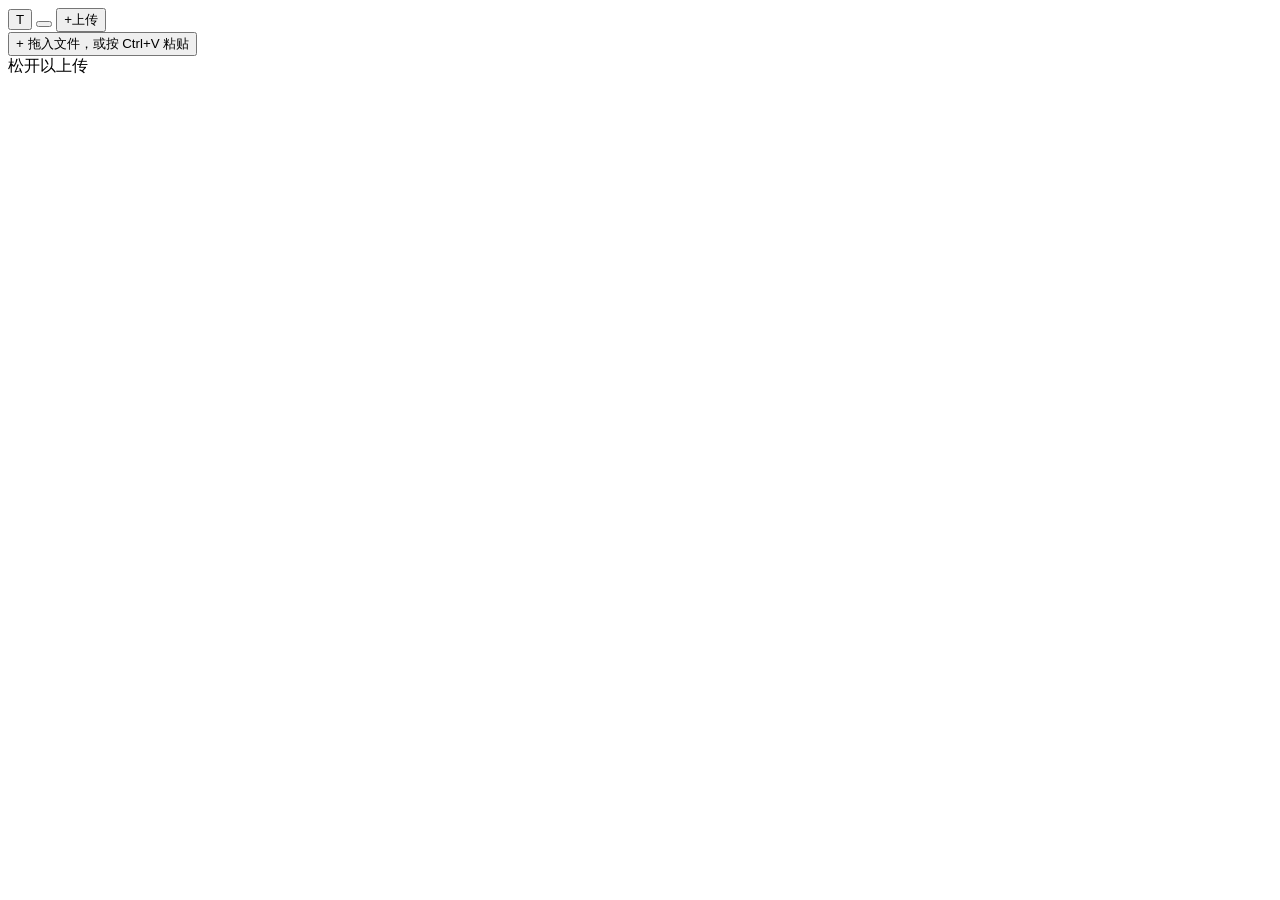
==== static/index.html @ 9e4c7899 "Add cache frontend assets" ====
<!doctype html>
<html lang="zh-CN">
<head>
  <meta charset="utf-8">
  <meta name="viewport" content="width=device-width, initial-scale=1">
  <meta name="color-scheme" content="light">
  <title>cache</title>
  <link rel="stylesheet" href="/app.css">
</head>
<body>
  <main>
    <header>
      <div class="actions">
        <button class="icon-button" id="addText" type="button" title="新建文字" aria-label="新建文字">
          <span class="text-icon" aria-hidden="true">T</span>
        </button>
        <button class="icon-button" id="addFolder" type="button" title="上传文件夹" aria-label="上传文件夹">
          <span class="folder-icon" aria-hidden="true"></span>
        </button>
        <button class="add-button" id="addFiles" type="button">
          <span aria-hidden="true">+</span><span>上传</span>
        </button>
      </div>
    </header>

    <section class="content" aria-live="polite">
      <div class="empty" id="emptyState">
        <button class="empty-drop" id="emptyDrop" type="button">
          <span class="empty-plus" aria-hidden="true">+</span>
          <span>拖入文件，或按 Ctrl+V 粘贴</span>
        </button>
      </div>
      <div class="items" id="items"></div>
    </section>
  </main>

  <div class="drop-overlay" id="dropOverlay"><span>松开以上传</span></div>

  <dialog id="textDialog">
    <form id="textForm">
      <div class="dialog-head">
        <input id="textTitle" maxlength="120" placeholder="标题" autocomplete="off">
        <button class="close-button" type="button" id="closeDialog" aria-label="关闭">×</button>
      </div>
      <textarea id="textContent" placeholder="写点什么…" required></textarea>
      <div class="dialog-actions">
        <span id="textCount">0 字</span>
        <button class="save-button" type="submit">保存</button>
      </div>
    </form>
  </dialog>

  <div class="toast" id="toast" role="status"></div>
  <input id="fileInput" type="file" multiple hidden>
  <input id="folderInput" type="file" webkitdirectory multiple hidden>
  <script src="/app.js"></script>
</body>
</html>
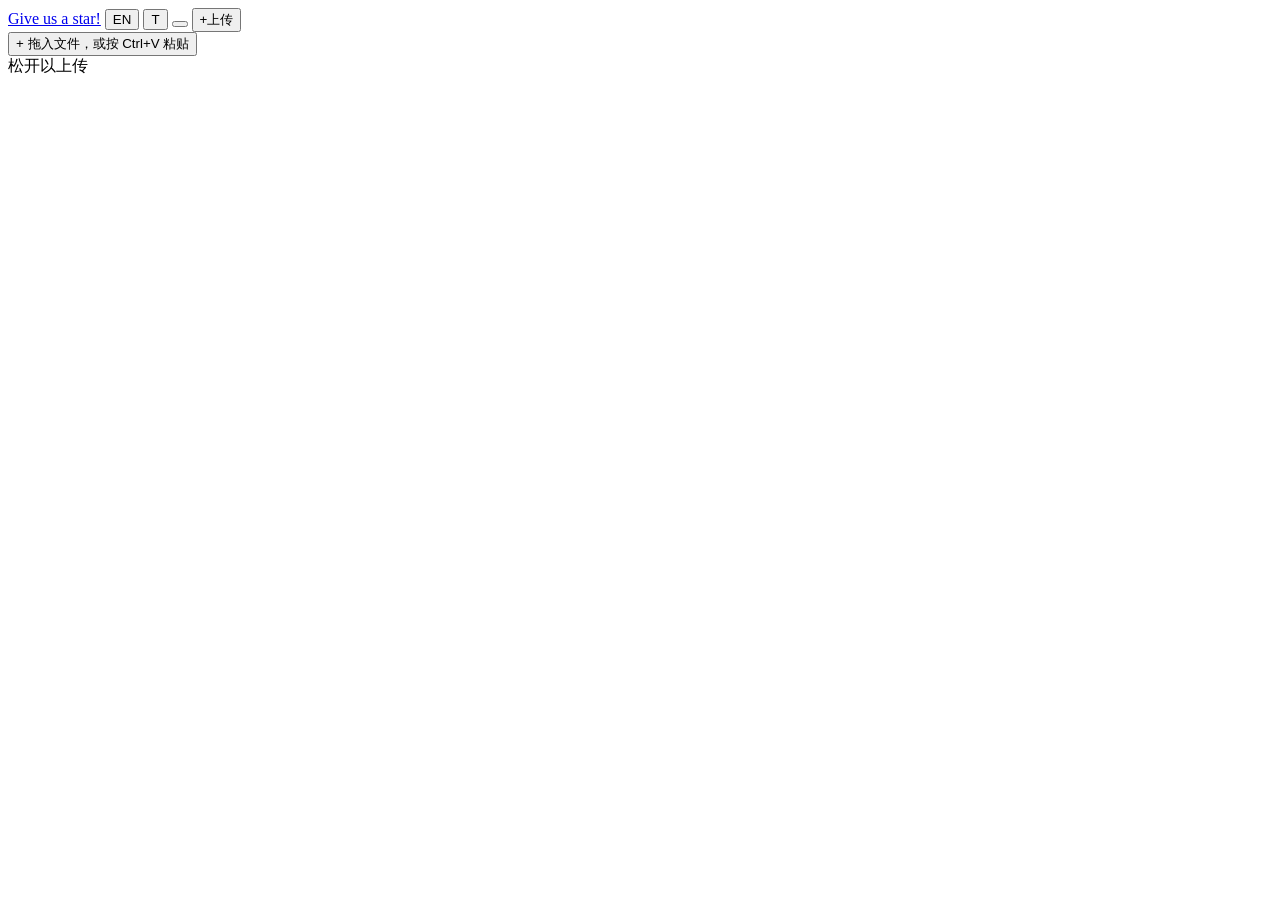
==== commit ef306ab1: "Add star link, language switch, and delete dialog" ====
--- a/static/index.html
+++ b/static/index.html
@@ -11,6 +11,8 @@
   <main>
     <header>
       <div class="actions">
+        <a class="star-link" href="https://github.com/reallapt/cache" target="_blank" rel="noreferrer">Give us a star!</a>
+        <button class="language-button" id="languageToggle" type="button" aria-label="Switch language">EN</button>
         <button class="icon-button" id="addText" type="button" title="新建文字" aria-label="新建文字">
           <span class="text-icon" aria-hidden="true">T</span>
         </button>
@@ -18,7 +20,7 @@
           <span class="folder-icon" aria-hidden="true"></span>
         </button>
         <button class="add-button" id="addFiles" type="button">
-          <span aria-hidden="true">+</span><span>上传</span>
+          <span aria-hidden="true">+</span><span id="uploadLabel">上传</span>
         </button>
       </div>
     </header>
@@ -50,6 +52,16 @@
     </form>
   </dialog>
 
+  <dialog class="confirm-dialog" id="deleteDialog">
+    <form method="dialog">
+      <p id="deleteMessage"></p>
+      <div class="confirm-actions">
+        <button class="cancel-button" value="cancel" type="submit">取消</button>
+        <button class="danger-button" id="confirmDelete" value="confirm" type="submit">删除</button>
+      </div>
+    </form>
+  </dialog>
+
   <div class="toast" id="toast" role="status"></div>
   <input id="fileInput" type="file" multiple hidden>
   <input id="folderInput" type="file" webkitdirectory multiple hidden>
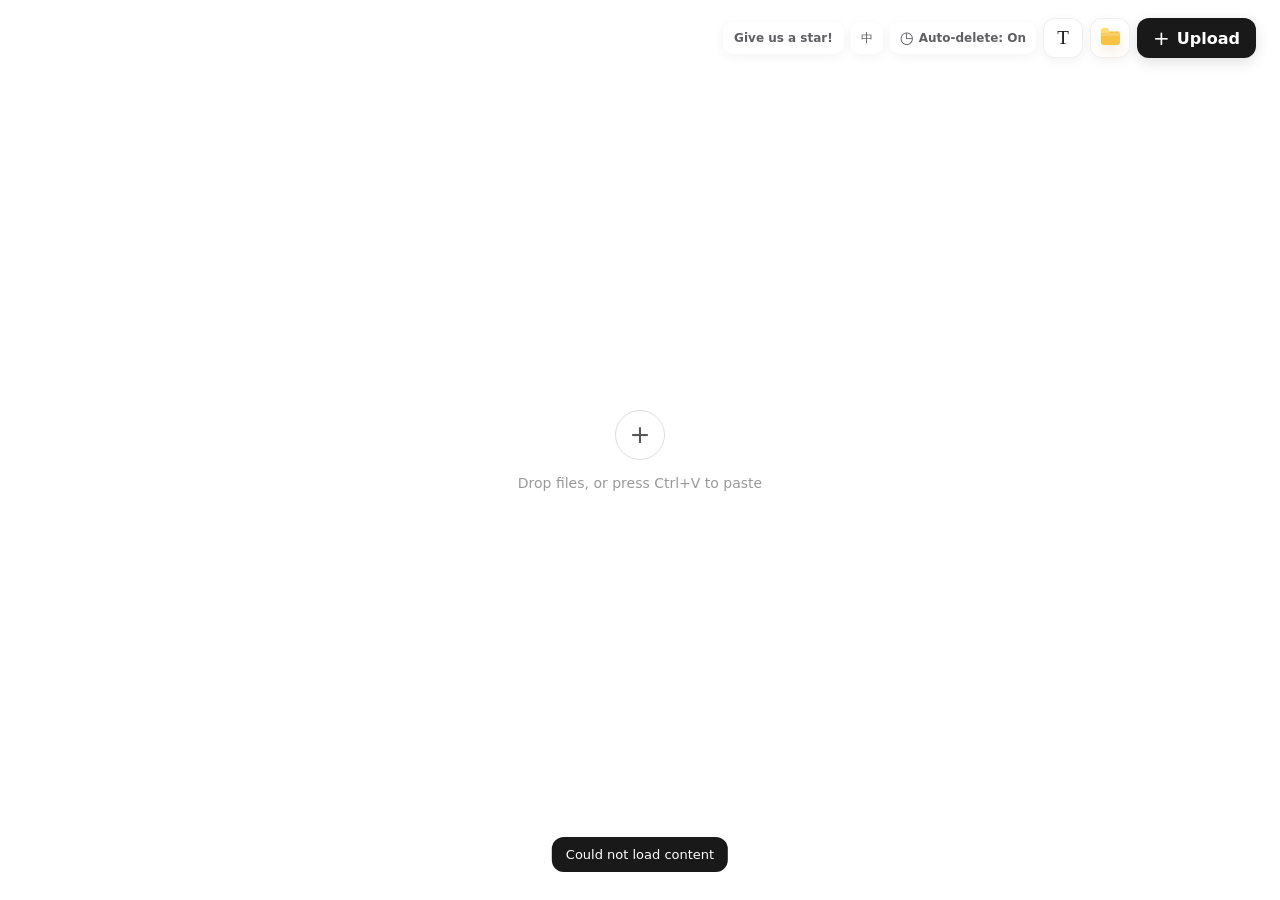
==== commit 8b8d631d: "Sync auto-delete toggle assets" ====
--- a/static/index.html
+++ b/static/index.html
@@ -13,6 +13,9 @@
       <div class="actions">
         <a class="star-link" href="https://github.com/reallapt/cache" target="_blank" rel="noreferrer">Give us a star!</a>
         <button class="language-button" id="languageToggle" type="button" aria-label="Switch language">EN</button>
+        <button class="auto-delete-button" id="autoDeleteToggle" type="button" aria-pressed="true">
+          <span class="auto-delete-icon" aria-hidden="true">◷</span><span id="autoDeleteLabel">自动删除：开</span>
+        </button>
         <button class="icon-button" id="addText" type="button" title="新建文字" aria-label="新建文字">
           <span class="text-icon" aria-hidden="true">T</span>
         </button>
@@ -65,6 +68,6 @@
   <div class="toast" id="toast" role="status"></div>
   <input id="fileInput" type="file" multiple hidden>
   <input id="folderInput" type="file" webkitdirectory multiple hidden>
-  <script src="/app.js"></script>
+  <script src="/app.js?v=20260728-2"></script>
 </body>
 </html>
--- a/app.css
+++ b/app.css
@@ -0,0 +1,151 @@
+:root {
+  color: #191919;
+  background: #fff;
+  font-family: Inter, ui-sans-serif, system-ui, -apple-system, BlinkMacSystemFont, "Segoe UI", sans-serif;
+  font-synthesis: none;
+}
+
+* { box-sizing: border-box; }
+[hidden] { display: none !important; }
+html, body { min-height: 100%; }
+body { margin: 0; overflow-x: auto; }
+button, input, textarea { font: inherit; }
+button { color: inherit; }
+
+main { min-height: 100vh; width: 100%; position: relative; }
+header { position: fixed; top: 18px; right: 24px; z-index: 10010; display: flex; align-items: center; justify-content: flex-end; pointer-events: none; }
+.actions { display: flex; align-items: center; gap: 7px; pointer-events: auto; }
+.star-link, .language-button, .auto-delete-button { height: 32px; border: 0; border-radius: 10px; background: rgb(255 255 255 / 88%); color: #5f5f64; font-size: 12px; font-weight: 650; text-decoration: none; box-shadow: 0 3px 12px rgb(0 0 0 / 5%); backdrop-filter: blur(16px); }
+.star-link { display: inline-flex; align-items: center; padding: 0 11px; }
+.language-button { min-width: 32px; cursor: pointer; }
+.auto-delete-button { display: inline-flex; align-items: center; gap: 5px; padding: 0 10px; cursor: pointer; }
+.auto-delete-button.disabled { color: #a53a32; background: #fff1ee; }
+.auto-delete-button:disabled { cursor: wait; opacity: .65; }
+.auto-delete-icon { font-size: 16px; line-height: 1; }
+.star-link:hover, .language-button:hover, .auto-delete-button:hover { background: #f5f5f7; color: #191919; }
+.icon-button, .add-button, .close-button, .save-button, .empty-drop { border: 0; cursor: pointer; }
+.icon-button { width: 40px; height: 40px; display: grid; place-items: center; background: rgb(255 255 255 / 88%); border: 1px solid rgb(0 0 0 / 6%); border-radius: 12px; box-shadow: 0 3px 12px rgb(0 0 0 / 5%); backdrop-filter: blur(16px); }
+.icon-button:hover { background: #f5f5f7; }
+.text-icon { font-family: Georgia, serif; font-size: 19px; }
+
+.folder-icon, .large-folder { position: relative; background: #f6c344; box-shadow: inset 0 1px 0 rgb(255 255 255 / 38%), 0 5px 14px rgb(181 128 20 / 17%); }
+.folder-icon { width: 19px; height: 14px; border-radius: 2px 3px 3px; }
+.folder-icon::before, .large-folder::before { content: ""; position: absolute; left: 0; top: -20%; width: 43%; height: 33%; background: #ffdc73; border-radius: 3px 3px 0 0; }
+.folder-icon::after, .large-folder::after { content: ""; position: absolute; inset: 12% 0 auto; height: 22%; border-radius: inherit; background: rgb(255 255 255 / 20%); }
+
+.add-button { height: 40px; padding: 0 16px; display: flex; align-items: center; gap: 7px; border-radius: 12px; color: #fff; background: #191919; font-weight: 650; box-shadow: 0 4px 14px rgb(0 0 0 / 13%); }
+.add-button span:first-child { font-size: 20px; font-weight: 400; line-height: 1; }
+.add-button:hover, .save-button:hover { background: #343434; }
+
+.content { min-height: 100vh; position: relative; }
+.empty { min-height: 100vh; display: grid; place-items: center; }
+.empty-drop { display: flex; flex-direction: column; align-items: center; gap: 15px; padding: 24px; color: #999; background: transparent; font-size: 14px; }
+.empty-plus { width: 50px; height: 50px; display: grid; place-items: center; border: 1px solid #dededb; border-radius: 50%; color: #565656; font-size: 25px; transition: transform 160ms ease, border-color 160ms ease; }
+.empty-drop:hover .empty-plus { transform: scale(1.05); border-color: #999; }
+
+.items { display: none; position: relative; min-width: 100%; min-height: 100vh; touch-action: none; }
+.items.has-items { display: block; }
+
+.item { position: absolute; min-width: 120px; min-height: 120px; overflow: hidden; border: 1px solid rgb(0 0 0 / 8%); border-radius: 16px; background: #fff; box-shadow: 0 3px 16px rgb(0 0 0 / 5%); cursor: grab; user-select: none; touch-action: none; container-type: size; transition: box-shadow 120ms ease, opacity 120ms ease; }
+.item:hover { box-shadow: 0 10px 32px rgb(0 0 0 / 11%); }
+.item.moving { cursor: grabbing; opacity: .9; box-shadow: 0 18px 46px rgb(0 0 0 / 16%); }
+.item.resizing { cursor: nwse-resize; }
+.item-text { user-select: auto; }
+
+.preview { position: absolute; inset: 0; width: 100%; height: 100%; overflow: hidden; background: #f7f7f5; }
+.media-preview { display: grid; place-items: center; background: #f2f2f0; }
+.media-preview img, .media-preview video { width: 100%; height: 100%; object-fit: contain; }
+.media-preview video { background: #111; user-select: auto; touch-action: auto; }
+.pdf-preview { background: #ededeb; }
+.pdf-preview iframe { width: 100%; height: 100%; border: 0; background: #fff; pointer-events: auto; }
+.item-pdf { overflow: visible; }
+.item-pdf .pdf-preview { overflow: hidden; border-radius: inherit; }
+.pdf-titlebar { position: absolute; left: -1px; right: -1px; bottom: 100%; z-index: 5; height: 30px; display: flex; align-items: center; padding: 0 10px; border: 1px solid rgb(0 0 0 / 8%); border-bottom: 0; border-radius: 12px 12px 0 0; background: #f5f5f7; color: #363638; cursor: grab; box-shadow: 0 -2px 8px rgb(0 0 0 / 4%); }
+.item-pdf.moving .pdf-titlebar { cursor: grabbing; }
+.pdf-name { min-width: 0; overflow: hidden; font-size: 12px; font-weight: 650; text-overflow: ellipsis; white-space: nowrap; }
+.pdf-title-actions { margin-left: auto; display: flex; gap: 3px; }
+.pdf-title-actions .download-button, .pdf-title-actions .delete-button { width: 24px; height: 24px; border: 0; border-radius: 7px; box-shadow: none; background: transparent; }
+.item-pdf > .item-actions { display: none; }
+.item-video { overflow: visible; }
+.item-video .media-preview { overflow: hidden; border-radius: inherit; }
+.video-titlebar { position: absolute; left: -1px; right: -1px; bottom: 100%; z-index: 5; height: 30px; display: flex; align-items: center; padding: 0 6px 0 10px; border: 1px solid rgb(0 0 0 / 8%); border-bottom: 0; border-radius: 12px 12px 0 0; background: #f5f5f7; color: #363638; cursor: grab; box-shadow: 0 -2px 8px rgb(0 0 0 / 4%); }
+.item-video.moving .video-titlebar { cursor: grabbing; }
+.video-name { min-width: 0; overflow: hidden; font-size: 12px; font-weight: 650; text-overflow: ellipsis; white-space: nowrap; }
+.video-title-actions { margin-left: auto; display: flex; gap: 3px; }
+.video-title-actions .download-button, .video-title-actions .delete-button { width: 24px; height: 24px; border: 0; border-radius: 7px; box-shadow: none; background: transparent; }
+.item-video > .item-actions { display: none; }
+.audio-preview { display: grid; place-content: center; gap: 14px; padding: 22px; background: #f5f5f7; }
+.audio-preview audio { width: min(100%, 360px); }
+.audio-name { max-width: 100%; overflow: hidden; color: #343438; font-size: 13px; font-weight: 650; text-align: center; text-overflow: ellipsis; white-space: nowrap; }
+.text-preview { padding: 18px; background: #fff; cursor: grab; }
+.text-preview textarea { width: 100%; height: 100%; margin: 0; padding: 0; overflow: auto; resize: none; border: 0; outline: 0; background: transparent; color: #333; cursor: text; user-select: text; touch-action: pan-y; font: 14px/1.7 ui-monospace, SFMono-Regular, Consolas, monospace; }
+
+.icon-preview { display: flex; flex-direction: column; align-items: center; justify-content: center; gap: 11px; padding: 18px; background: #f5f5f7; }
+.large-folder { width: min(38%, 126px); aspect-ratio: 1.35; border-radius: 4px 9px 9px; flex: 0 0 auto; }
+.large-file { min-width: 58px; width: min(29%, 90px); aspect-ratio: .78; position: relative; padding: 0 7px; display: grid; place-items: center; overflow: hidden; flex: 0 0 auto; border: 0; border-radius: 11px; background: var(--file-color, #5366c9); color: #fff; box-shadow: 0 7px 20px color-mix(in srgb, var(--file-color, #5366c9) 28%, transparent); font-size: 12px; font-weight: 780; text-transform: uppercase; }
+.large-file::before { content: ""; position: absolute; top: -1px; right: -1px; width: 27%; aspect-ratio: 1; background: rgb(255 255 255 / 48%); border-radius: 0 10px 0 5px; clip-path: polygon(0 0, 100% 100%, 0 100%); }
+.icon-copy { max-width: 100%; min-width: 0; display: flex; flex-direction: column; align-items: center; gap: 4px; }
+.icon-name { max-width: 100%; overflow: hidden; text-overflow: ellipsis; white-space: nowrap; font-size: 13px; font-weight: 620; }
+.icon-meta { color: #999; font-size: 11px; }
+
+@container (min-width: 320px) and (max-height: 220px) {
+  .icon-preview { flex-direction: row; justify-content: flex-start; gap: 20px; padding: 18px 24px; }
+  .large-folder { width: 88px; }
+  .large-file { width: 70px; min-width: 70px; }
+  .icon-copy { align-items: flex-start; text-align: left; flex: 1; }
+  .icon-name { width: 100%; font-size: 14px; }
+}
+
+.item-actions { position: absolute; top: 7px; right: 7px; z-index: 3; display: flex; gap: 3px; opacity: 0; transition: opacity 120ms ease; }
+.item:hover .item-actions, .item-actions:focus-within { opacity: 1; }
+.download-button, .delete-button { width: 32px; height: 32px; display: grid; place-items: center; border: 1px solid rgb(0 0 0 / 8%); border-radius: 10px; background: rgb(255 255 255 / 88%); color: #6e6e73; text-decoration: none; cursor: pointer; box-shadow: 0 3px 10px rgb(0 0 0 / 7%); backdrop-filter: blur(14px); }
+.download-button:hover { color: #222; background: #fff; }
+.delete-button:hover { color: #d53825; background: #fff1ee; }
+
+.expiry { position: absolute; left: 10px; bottom: 10px; z-index: 3; padding: 5px 8px; border-radius: 8px; background: rgb(22 22 24 / 66%); color: #fff; font-size: 11px; font-variant-numeric: tabular-nums; line-height: 1; pointer-events: none; backdrop-filter: blur(10px); }
+.auto-delete-off .expiry { display: none; }
+.expiry.urgent { background: #d92d20; }
+
+.resize-handle { position: absolute; right: 0; bottom: 0; z-index: 4; width: 24px; height: 24px; cursor: nwse-resize; opacity: 0; }
+.resize-handle::before, .resize-handle::after { content: ""; position: absolute; right: 5px; bottom: 5px; border-right: 1px solid #777; border-bottom: 1px solid #777; }
+.resize-handle::before { width: 10px; height: 10px; }
+.resize-handle::after { width: 5px; height: 5px; }
+.item:hover .resize-handle, .item.resizing .resize-handle { opacity: 1; }
+
+.drop-overlay { position: fixed; inset: 12px; z-index: 20000; display: none; place-items: center; border: 1.5px dashed #8d8d88; border-radius: 18px; background: rgb(255 255 255 / 94%); color: #555; font-size: 15px; }
+.drop-overlay.visible { display: grid; }
+
+dialog { width: min(600px, calc(100% - 32px)); height: min(420px, calc(100% - 64px)); padding: 0; border: 1px solid rgb(0 0 0 / 10%); border-radius: 18px; box-shadow: 0 28px 90px rgb(0 0 0 / 16%); overflow: hidden; }
+dialog::backdrop { background: rgb(0 0 0 / 16%); backdrop-filter: blur(2px); }
+dialog form { height: 100%; display: flex; flex-direction: column; }
+.dialog-head { height: 66px; padding: 0 20px; display: flex; align-items: center; border-bottom: 1px solid #ededeb; }
+.dialog-head input { min-width: 0; flex: 1; border: 0; outline: 0; font-size: 17px; font-weight: 650; }
+.dialog-head input::placeholder, textarea::placeholder { color: #aaa; }
+.close-button { width: 36px; height: 36px; border-radius: 10px; background: transparent; color: #888; font-size: 22px; }
+.close-button:hover { background: #f4f4f2; }
+textarea { flex: 1; resize: none; padding: 22px; border: 0; outline: 0; line-height: 1.75; }
+.dialog-actions { min-height: 64px; padding: 12px 16px 12px 22px; display: flex; align-items: center; justify-content: space-between; border-top: 1px solid #ededeb; }
+.dialog-actions span { color: #aaa; font-size: 12px; }
+.save-button { min-width: 72px; height: 38px; border-radius: 10px; background: #191919; color: #fff; font-weight: 650; }
+.confirm-dialog { width: min(260px, calc(100% - 32px)); min-height: 0; height: auto; max-height: none; padding: 16px; border-radius: 12px; }
+.confirm-dialog form { display: block; }
+.confirm-dialog p { margin: 0; color: #252525; font-size: 15px; line-height: 1.5; word-break: break-word; }
+.confirm-actions { display: flex; justify-content: flex-end; gap: 8px; margin-top: 16px; }
+.cancel-button, .danger-button { height: 34px; padding: 0 13px; border: 0; border-radius: 9px; cursor: pointer; font-size: 13px; font-weight: 650; }
+.cancel-button { background: #f1f1f0; color: #444; }
+.danger-button { background: #d92d20; color: #fff; }
+.toast { position: fixed; left: 50%; bottom: 28px; z-index: 30000; max-width: calc(100% - 32px); padding: 10px 14px; border-radius: 12px; background: #191919; color: #fff; font-size: 13px; opacity: 0; transform: translate(-50%, 10px); pointer-events: none; transition: 160ms ease; }
+.toast.visible { opacity: 1; transform: translate(-50%, 0); }
+
+@media (max-width: 640px) {
+  header { top: 14px; right: 12px; }
+  .actions { gap: 3px; }
+  .star-link { display: none; }
+  .auto-delete-button { padding: 0 8px; }
+  .add-button { padding: 0 12px; }
+  .item-actions, .resize-handle { opacity: 1; }
+}
+
+@media (prefers-reduced-motion: reduce) {
+  *, *::before, *::after { scroll-behavior: auto !important; transition: none !important; }
+}
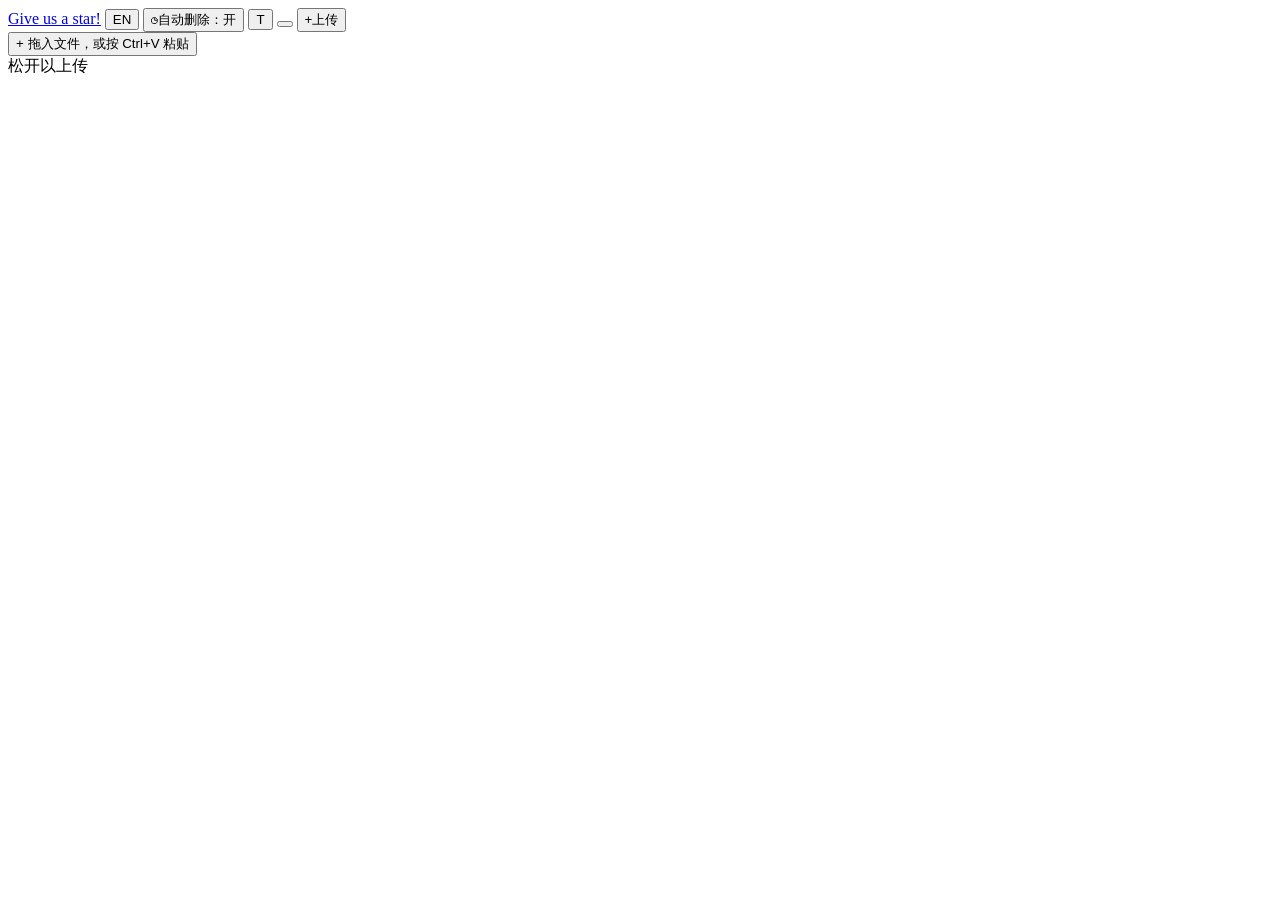
==== commit 69558142: "Sync visible table column delete controls" ====
--- a/static/index.html
+++ b/static/index.html
@@ -1,73 +1,73 @@
-<!doctype html>
-<html lang="zh-CN">
-<head>
-  <meta charset="utf-8">
-  <meta name="viewport" content="width=device-width, initial-scale=1">
-  <meta name="color-scheme" content="light">
-  <title>cache</title>
-  <link rel="stylesheet" href="/app.css">
-</head>
-<body>
-  <main>
-    <header>
-      <div class="actions">
-        <a class="star-link" href="https://github.com/reallapt/cache" target="_blank" rel="noreferrer">Give us a star!</a>
-        <button class="language-button" id="languageToggle" type="button" aria-label="Switch language">EN</button>
-        <button class="auto-delete-button" id="autoDeleteToggle" type="button" aria-pressed="true">
-          <span class="auto-delete-icon" aria-hidden="true">◷</span><span id="autoDeleteLabel">自动删除：开</span>
-        </button>
-        <button class="icon-button" id="addText" type="button" title="新建文字" aria-label="新建文字">
-          <span class="text-icon" aria-hidden="true">T</span>
-        </button>
-        <button class="icon-button" id="addFolder" type="button" title="上传文件夹" aria-label="上传文件夹">
-          <span class="folder-icon" aria-hidden="true"></span>
-        </button>
-        <button class="add-button" id="addFiles" type="button">
-          <span aria-hidden="true">+</span><span id="uploadLabel">上传</span>
-        </button>
-      </div>
-    </header>
-
-    <section class="content" aria-live="polite">
-      <div class="empty" id="emptyState">
-        <button class="empty-drop" id="emptyDrop" type="button">
-          <span class="empty-plus" aria-hidden="true">+</span>
-          <span>拖入文件，或按 Ctrl+V 粘贴</span>
-        </button>
-      </div>
-      <div class="items" id="items"></div>
-    </section>
-  </main>
-
-  <div class="drop-overlay" id="dropOverlay"><span>松开以上传</span></div>
-
-  <dialog id="textDialog">
-    <form id="textForm">
-      <div class="dialog-head">
-        <input id="textTitle" maxlength="120" placeholder="标题" autocomplete="off">
-        <button class="close-button" type="button" id="closeDialog" aria-label="关闭">×</button>
-      </div>
-      <textarea id="textContent" placeholder="写点什么…" required></textarea>
-      <div class="dialog-actions">
-        <span id="textCount">0 字</span>
-        <button class="save-button" type="submit">保存</button>
-      </div>
-    </form>
-  </dialog>
-
-  <dialog class="confirm-dialog" id="deleteDialog">
-    <form method="dialog">
-      <p id="deleteMessage"></p>
-      <div class="confirm-actions">
-        <button class="cancel-button" value="cancel" type="submit">取消</button>
-        <button class="danger-button" id="confirmDelete" value="confirm" type="submit">删除</button>
-      </div>
-    </form>
-  </dialog>
-
-  <div class="toast" id="toast" role="status"></div>
-  <input id="fileInput" type="file" multiple hidden>
-  <input id="folderInput" type="file" webkitdirectory multiple hidden>
-  <script src="/app.js?v=20260728-2"></script>
-</body>
-</html>
+<!doctype html>
+<html lang="zh-CN">
+<head>
+  <meta charset="utf-8">
+  <meta name="viewport" content="width=device-width, initial-scale=1">
+  <meta name="color-scheme" content="light">
+  <title>cache</title>
+  <link rel="stylesheet" href="/app.css?v=20260802-1">
+</head>
+<body>
+  <main>
+    <header>
+      <div class="actions">
+        <a class="star-link" href="https://github.com/reallapt/cache" target="_blank" rel="noreferrer">Give us a star!</a>
+        <button class="language-button" id="languageToggle" type="button" aria-label="Switch language">EN</button>
+        <button class="auto-delete-button" id="autoDeleteToggle" type="button" aria-pressed="true">
+          <span class="auto-delete-icon" aria-hidden="true">◷</span><span id="autoDeleteLabel">自动删除：开</span>
+        </button>
+        <button class="icon-button" id="addText" type="button" title="新建文字" aria-label="新建文字">
+          <span class="text-icon" aria-hidden="true">T</span>
+        </button>
+        <button class="icon-button" id="addFolder" type="button" title="上传文件夹" aria-label="上传文件夹">
+          <span class="folder-icon" aria-hidden="true"></span>
+        </button>
+        <button class="add-button" id="addFiles" type="button">
+          <span aria-hidden="true">+</span><span id="uploadLabel">上传</span>
+        </button>
+      </div>
+    </header>
+
+    <section class="content" aria-live="polite">
+      <div class="empty" id="emptyState">
+        <button class="empty-drop" id="emptyDrop" type="button">
+          <span class="empty-plus" aria-hidden="true">+</span>
+          <span>拖入文件，或按 Ctrl+V 粘贴</span>
+        </button>
+      </div>
+      <div class="items" id="items"></div>
+    </section>
+  </main>
+
+  <div class="drop-overlay" id="dropOverlay"><span>松开以上传</span></div>
+
+  <dialog id="textDialog">
+    <form id="textForm">
+      <div class="dialog-head">
+        <input id="textTitle" maxlength="120" placeholder="标题" autocomplete="off">
+        <button class="close-button" type="button" id="closeDialog" aria-label="关闭">×</button>
+      </div>
+      <textarea id="textContent" placeholder="写点什么…" required></textarea>
+      <div class="dialog-actions">
+        <span id="textCount">0 字</span>
+        <button class="save-button" type="submit">保存</button>
+      </div>
+    </form>
+  </dialog>
+
+  <dialog class="confirm-dialog" id="deleteDialog">
+    <form method="dialog">
+      <p id="deleteMessage"></p>
+      <div class="confirm-actions">
+        <button class="cancel-button" value="cancel" type="submit">取消</button>
+        <button class="danger-button" id="confirmDelete" value="confirm" type="submit">删除</button>
+      </div>
+    </form>
+  </dialog>
+
+  <div class="toast" id="toast" role="status"></div>
+  <input id="fileInput" type="file" multiple hidden>
+  <input id="folderInput" type="file" webkitdirectory multiple hidden>
+  <script src="/app.js?v=20260728-2"></script>
+</body>
+</html>
